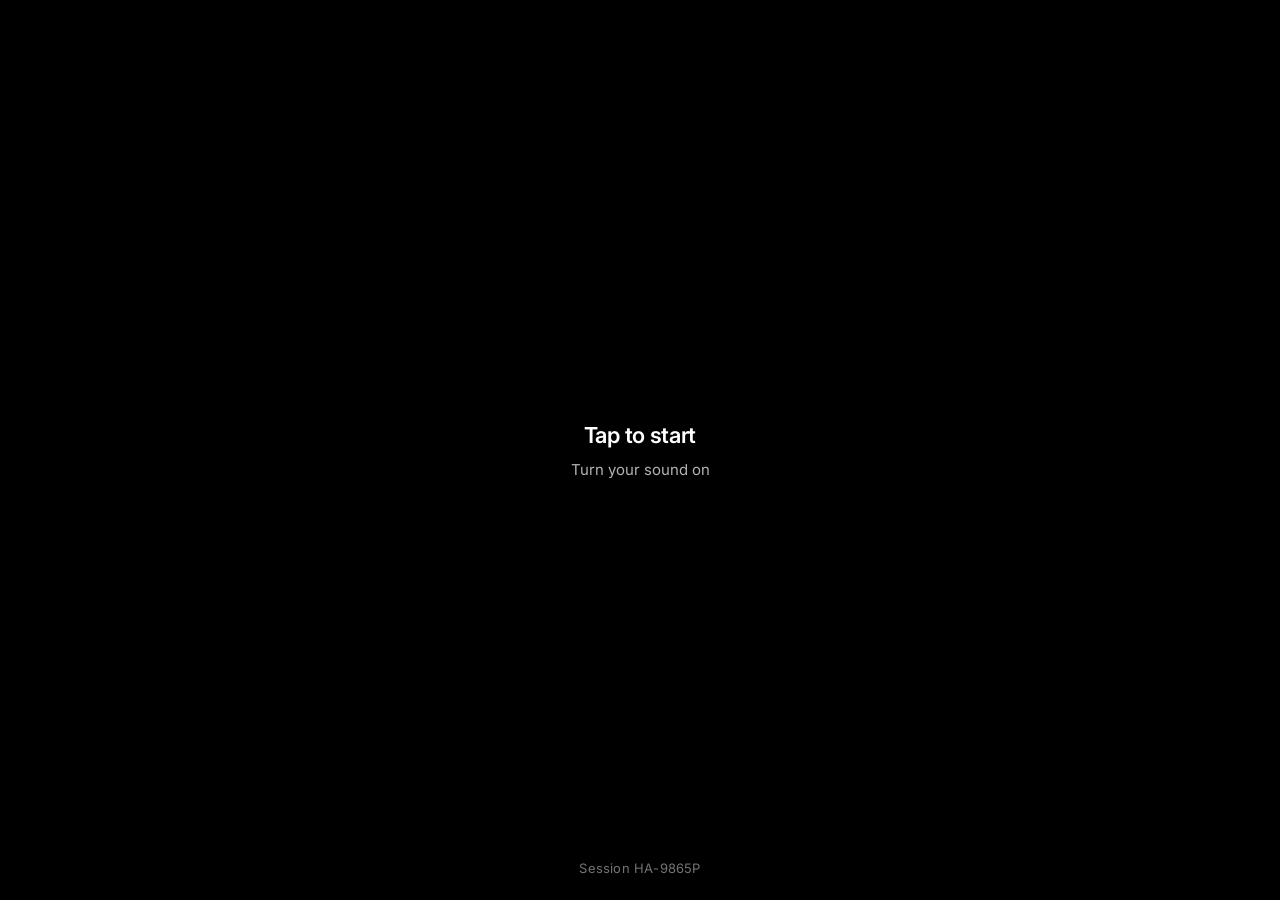
==== index.html @ 96059dc0 "Add Highlights share tap study prototype Co-Authored-By: Claude Opus 5.5 <noreply@anthropic.com>" ====
<!doctype html>
<html lang="en">
<head>
<meta charset="utf-8">
<meta name="viewport" content="width=device-width, initial-scale=1, maximum-scale=1, user-scalable=no, viewport-fit=cover">
<meta name="robots" content="noindex">
<title>Story</title>
<script src="config.js"></script>
<link rel="preconnect" href="https://fonts.googleapis.com">
<link rel="preconnect" href="https://fonts.gstatic.com" crossorigin>
<link href="https://fonts.googleapis.com/css2?family=Inter:wght@400;500;600;800&display=swap" rel="stylesheet">
<style>
:root{--sf:-apple-system,"SF Pro Text",BlinkMacSystemFont,Inter,"Helvetica Neue",Arial,sans-serif;--inter:Inter,-apple-system,BlinkMacSystemFont,"Helvetica Neue",Arial,sans-serif}
*{box-sizing:border-box;-webkit-tap-highlight-color:transparent}
html,body{margin:0;height:100%;background:#000;overflow:hidden;overscroll-behavior:none}
body{-webkit-user-select:none;user-select:none;-webkit-touch-callout:none;touch-action:manipulation}
img{display:block;-webkit-user-drag:none}
p{margin:0}

/* Device canvas: the Figma frame is 375 x 812; it is scaled to fit the screen */
#stage{position:fixed;left:0;right:0;bottom:0;top:var(--bar,56px);display:flex;align-items:center;justify-content:center}
#backBar{position:fixed;left:0;right:0;top:0;height:var(--bar,56px);display:flex;align-items:center;padding:0 max(12px,env(safe-area-inset-left));z-index:12}
#backBtn{display:inline-flex;align-items:center;gap:6px;height:36px;padding:0 14px 0 10px;border-radius:18px;border:1px solid rgba(255,255,255,.22);background:#2a2b30;color:#fff;font:600 14px/1 var(--inter);cursor:pointer;opacity:0;visibility:hidden;transform:translateX(-6px);transition:opacity .25s,transform .25s,visibility .25s}
#backBtn.show{opacity:1;visibility:visible;transform:none}
#backBtn svg{width:18px;height:18px}
#backBtn:focus-visible{outline:2px solid #fff;outline-offset:2px}
#device{position:relative;width:375px;height:812px;flex:none;overflow:hidden;transform-origin:center center;background:#0d1014}
.screen{position:absolute;inset:0;overflow:hidden}

/* ---------- Instagram story (Figma 19812:107191) ---------- */
#story{background:#0d1014}
.statusbar{position:absolute;left:0;top:0;width:375px;height:44px}
.story{position:absolute;left:0;top:48px;width:374px;height:665px;border-radius:10px;overflow:hidden;background:#000}
.story video{position:absolute;inset:0;width:100%;height:100%;object-fit:cover}
.progress{position:absolute;left:6px;top:8px;display:flex;gap:4px}
.progress i{display:block;height:2px;width:179px;border-radius:1px}
.progress .done{background:#fff}
.progress .track{background:rgba(255,255,255,.35)}
.progress .fill{position:absolute;left:183px;top:0;height:2px;width:0;border-radius:1px;background:#fff}
.topgrad{position:absolute;left:0;top:11px;width:375px;height:81px;background:linear-gradient(-0.09deg,rgba(0,0,0,0) 0.368%,rgba(0,0,0,.52) 12.394%,#000 99.644%);pointer-events:none}
.header{position:absolute;left:12px;top:17px;display:flex;gap:10px;align-items:center}
.header .avatar{width:34px;height:33px}
.header .col{display:flex;flex-direction:column;gap:2px;width:154px}
.header .row1{display:flex;gap:29px;align-items:center;font-family:var(--inter);font-size:14.5px;letter-spacing:-.145px;line-height:normal;white-space:nowrap}
.header .user{font-weight:600;color:#fff}
.header .time{font-weight:400;color:rgba(255,255,255,.7)}
.attr{position:relative;display:flex;gap:6px;align-items:center;width:100%;cursor:pointer}
.attr::before{content:"";position:absolute;left:-4px;right:-4px;top:-5px;bottom:-5px}
.attr > *{position:relative}
.attr .ic{width:14px;height:10.6px}
.attr .txt{font-family:var(--inter);font-weight:500;font-size:13px;letter-spacing:-.13px;line-height:16px;color:#fff;white-space:nowrap}
.attr .chev{width:8px;height:13px}
.sticker{position:absolute;left:24px;top:482px;width:328px;display:flex;gap:12px;align-items:center;padding:12px 14px 12px 12px;border-radius:16px;background:#fff;overflow:hidden}
.sticker .art{width:56px;height:56px;border-radius:10px;overflow:hidden;flex:none}
.sticker .art img{width:100%;height:100%;object-fit:cover}
.sticker .meta{display:flex;flex-direction:column;gap:2px;overflow:hidden;flex:none}
.sticker .lab{display:flex;gap:6px;align-items:center}
.sticker .type{width:180px;font-family:var(--sf);font-size:11.186px;line-height:13px;color:#6b6b70;white-space:nowrap}
.sticker .type b{color:#c6002b;font-weight:700}
.sticker .logo{width:46px;height:10.415px}
.sticker .logo img{width:47px;height:11px;margin-left:-.05px}
.sticker .title{width:234px;font-family:var(--sf);font-weight:600;font-size:14px;line-height:17px;color:#000;display:-webkit-box;-webkit-line-clamp:2;-webkit-box-orient:vertical;overflow:hidden;text-overflow:ellipsis}
.actions{position:absolute;left:0;top:720px;width:375px;height:70px;overflow:hidden}
.actions .act{position:absolute;top:0;width:60px;height:56px;cursor:default}
.actions .act img{position:absolute;top:4px;left:17px;width:26px;height:26px}
.actions .act span{position:absolute;top:36px;left:50%;transform:translateX(-50%);width:80px;text-align:center;font-family:var(--inter);font-size:12px;letter-spacing:-.12px;line-height:15px;color:#fff}
.homeind{position:absolute;left:120.5px;top:797px;width:134px;height:5px;border-radius:3px;background:#fff}

/* ---------- Link B: stories before and after (realistic Instagram) ---------- */
.story.alt{display:none}
.story.alt.on{display:block}
#storyMain.off{display:none}
.alt .bgfill{position:absolute;inset:0}
.alt .words{position:absolute;left:28px;right:28px;top:50%;transform:translateY(-50%);text-align:center;color:#fff;font-family:var(--inter);font-weight:800;font-size:30px;line-height:1.15;letter-spacing:-.6px;text-shadow:0 2px 12px rgba(0,0,0,.18)}
.alt .words small{display:block;font-weight:600;font-size:17px;letter-spacing:-.2px;margin-top:14px;opacity:.92}
.alt .words .emoji{display:block;font-size:56px;margin-bottom:12px}
.alt .bars{position:absolute;left:6px;top:8px;right:6px;display:flex;gap:4px}
.alt .bars i{position:relative;display:block;height:2px;flex:1;border-radius:1px;background:rgba(255,255,255,.35);overflow:hidden}
.alt .bars i b{position:absolute;left:0;top:0;bottom:0;width:0;background:#fff}
.alt .bars i.done b{width:100%}
.alt .ahead{position:absolute;left:12px;top:17px;display:flex;gap:10px;align-items:center;font-family:var(--inter);font-size:14.5px;letter-spacing:-.145px;white-space:nowrap}
.alt .ahead .av{width:32px;height:32px;border-radius:50%;display:flex;align-items:center;justify-content:center;color:#fff;font-weight:700;font-size:14px}
.alt .ahead .u{font-weight:600;color:#fff}
.alt .ahead .tm{color:rgba(255,255,255,.7);margin-left:19px}
.alt .topgrad{top:0;height:110px;background:linear-gradient(to bottom,rgba(0,0,0,.38),rgba(0,0,0,0))}
.replybar{position:absolute;left:0;top:720px;width:375px;height:70px;display:none;align-items:flex-start;gap:16px;padding:4px 14px 0}
.replybar .msg{flex:1;height:44px;border:1px solid rgba(255,255,255,.55);border-radius:22px;display:flex;align-items:center;padding:0 18px;color:rgba(255,255,255,.85);font:400 15px var(--inter)}
.replybar svg,.replybar img{width:26px;height:26px;margin-top:9px}
#story.friend .actions{display:none}
#story.friend .replybar{display:flex}

/* ---------- iHeart app: Land on iHeart Mobile (Figma 19812:107338) ---------- */
#app{background:#000;visibility:hidden}
#app video{position:absolute;inset:0;width:100%;height:100%;object-fit:cover}
.botgrad{position:absolute;left:0;top:550px;width:375px;height:262px;background:linear-gradient(180deg,rgba(0,0,0,0) 1.5%,rgba(0,0,0,.25) 12.352%,rgba(0,0,0,.45) 21.586%,rgba(0,0,0,.6) 35.553%,#000 60.167%);pointer-events:none}
.bottom{position:absolute;left:0;bottom:13px;width:375px;padding:16px;display:flex;flex-direction:column;gap:22px;align-items:flex-start}
.bottom .top{display:flex;justify-content:space-between;align-items:flex-end;width:100%}
.metadata{display:flex;flex-direction:column;gap:16px;width:295px;height:112px}
.mrow{display:flex;gap:8px;align-items:center;height:64px;align-self:flex-start}
.tile{width:48px;height:48px;border-radius:6px;overflow:hidden;background:#fff;box-shadow:0 1px 3px rgba(0,0,0,.15);flex:none}
.tile img{width:100%;height:100%;object-fit:cover}
.mcol{display:flex;flex-direction:column;gap:4px;width:231px}
.mname{display:flex;gap:8px;align-items:center}
.mname .show{font-family:var(--sf);font-weight:600;font-size:12px;line-height:16px;letter-spacing:-.35px;color:#fff;white-space:nowrap}
.mname .follow{width:89px;height:28px}
.mtitle{font-family:var(--sf);font-size:12px;line-height:16px;letter-spacing:-.35px;color:#fff;display:-webkit-box;-webkit-line-clamp:2;-webkit-box-orient:vertical;overflow:hidden}
.desc{font-family:var(--sf);font-size:12px;line-height:16px;letter-spacing:-.35px;color:#fff;width:100%;height:32px;overflow:hidden}
.desc .dim{color:rgba(255,255,255,.7)}
.desc b{color:rgba(255,255,255,.7);font-weight:700}
.side{display:flex;flex-direction:column;width:44px}
.side div{padding:10px;display:flex;align-items:center;justify-content:center}
.side img{width:24px;height:24px}
.aprog{position:relative;width:343px;height:3px;border-radius:1.5px;background:#fff}
.aprog i{position:absolute;left:0;top:0;height:3px;width:2%;border-radius:1.5px;background:#c6002b}
.fullep{width:343px;height:36px}
.fullep img{width:343px;height:36px}
.apphead{position:absolute;left:0;top:0;width:375px;height:88px}
.apphead img{width:375px;height:88px}
.apphead .back{position:absolute;left:10px;top:52px;width:36px;height:28px}
.apphead .title{position:absolute;left:120px;top:52px;width:135px;height:28px}
.homebar{position:absolute;left:calc(50% - .5px);transform:translateX(-50%);bottom:8px;width:136px;height:5px;border-radius:6px;background:#fff}

/* ---------- Start screen ---------- */
#start{position:fixed;inset:0;z-index:20;display:flex;flex-direction:column;align-items:center;justify-content:center;gap:12px;background:#000;color:#fff;font-family:var(--inter);text-align:center;padding:24px;cursor:pointer}
#start .big{font-size:22px;font-weight:600;letter-spacing:-.3px}
#start .small{font-size:15px;color:rgba(255,255,255,.7)}
#start .code{position:absolute;bottom:calc(24px + env(safe-area-inset-bottom));font-size:13px;color:rgba(255,255,255,.45);letter-spacing:.2px}

/* ---------- iHeart splash: Opening iHeartRadio (Figma 19692:104874) ---------- */
#splash{background:#c6002b;visibility:hidden;border-radius:0}
#splash .slogo{position:absolute;left:107.5px;top:387.89px;width:160px;height:36.226px}
#splash .slogo img{width:160.2px;height:36.226px;margin-left:-.18px}
#splash .homebar{left:119.5px;transform:none;bottom:auto;top:799px}

/* ---------- Instagram -> iHeart launch sequence ---------- */
.attr.pressed{opacity:.5}
#story.backgrounded{transition:transform .5s cubic-bezier(.32,.72,0,1),filter .5s;transform:scale(.92);filter:brightness(.55)}
#splash.launching{visibility:visible;animation:launch .5s cubic-bezier(.32,.72,0,1) both}
@keyframes launch{from{transform:scale(.06);border-radius:120px;opacity:.4}60%{opacity:1}to{transform:scale(1);border-radius:0;opacity:1}}
#splash.done{visibility:visible;animation:fadeOut .32s ease both}
@keyframes fadeOut{to{opacity:0}}
#app.entering{visibility:visible;animation:appIn .32s ease both}
@keyframes appIn{from{opacity:0}to{opacity:1}}
@media (prefers-reduced-motion:reduce){#story.backgrounded{transition:none}#splash.launching,#splash.done,#app.entering{animation-duration:.01s}}

/* ---------- Researcher panel: only with #debug in the URL ---------- */
#dbgToggle{display:none;position:fixed;right:8px;bottom:8px;z-index:31;font:600 12px var(--inter);background:#2c2c33;color:#fff;border:1px solid #555;border-radius:14px;padding:6px 10px;opacity:.85}
body.debug #dbgToggle{display:block}
#dbg{display:none;position:fixed;right:0;top:0;bottom:0;width:min(420px,100vw);z-index:30;background:rgba(18,18,22,.96);color:#e8e8ea;font:12px/1.4 ui-monospace,Menlo,monospace;flex-direction:column}
body.debug.dbgopen #dbg{display:flex}
@media (max-width:899px){#dbg{top:auto;height:50vh}}
#dbg header{padding:10px 12px;border-bottom:1px solid #333;display:flex;flex-wrap:wrap;gap:6px;align-items:center}
#dbg header b{font:600 13px/1.3 var(--inter);flex:1 0 100%}
#dbg button{font:500 12px var(--inter);background:#2c2c33;color:#fff;border:1px solid #444;border-radius:6px;padding:5px 9px;cursor:pointer}
#dbg .sum{padding:8px 12px;border-bottom:1px solid #333;white-space:pre-wrap}
#dbg ol{margin:0;padding:8px 12px 8px 36px;overflow:auto;flex:1}
#dbg li.hit{color:#7ee2a0}
#dbg .hide{position:absolute;top:8px;right:8px}
#dots{position:absolute;inset:0;pointer-events:none;z-index:15}
#dots span{position:absolute;width:14px;height:14px;margin:-7px 0 0 -7px;border-radius:50%;background:rgba(255,60,60,.55);border:2px solid #fff}
body:not(.debug) #dots{display:none}
</style>
</head>
<body>
<div id="start" role="button" aria-label="Tap to start">
  <div class="big">Tap to start</div>
  <div class="small">Turn your sound on</div>
  <div class="code">Session <span id="startCode"></span></div>
</div>

<div id="backBar"><button id="backBtn" type="button" aria-label="Back to Instagram"><svg viewBox="0 0 24 24" fill="none" stroke="currentColor" stroke-width="2.2" stroke-linecap="round" stroke-linejoin="round"><path d="M15 5l-7 7 7 7"/></svg>Back to Instagram</button></div>
<div id="stage">
<div id="device">

  <!-- Instagram story -->
  <section id="story" class="screen" data-el="story-empty">
    <img class="statusbar" src="assets/statusbar.svg" alt="" data-el="status-bar">
    <div class="story" id="storyMain" data-el="background-video">
      <video id="storyVideo" src="assets/story.mp4" playsinline webkit-playsinline loop preload="auto"></video>
      <div class="progress" data-el="progress-bar"><i class="done"></i><i class="track"></i><i class="fill" id="storyFill"></i></div>
      <div class="topgrad"></div>
      <div class="header">
        <img class="avatar" src="assets/avatar.svg" alt="" data-el="avatar">
        <div class="col">
          <div class="row1"><p class="user" data-el="username">HelloTester</p><p class="time" data-el="timestamp">2m</p></div>
          <div class="attr" id="attrLink" data-el="attribution-link">
            <img class="ic" src="assets/iheart-icon.svg" alt="" data-part="icon">
            <p class="txt" data-part="text">Play on iHeartRadio</p>
            <img class="chev" src="assets/chevron.svg" alt="" data-part="chevron">
          </div>
        </div>
      </div>
      <div class="sticker" data-el="sticker-card">
        <div class="art" data-part="show-art"><img src="assets/showart.jpg" alt=""></div>
        <div class="meta">
          <div class="lab"><p class="type" data-part="content-type"><b>HIGHLIGHTS</b> · 2 min 22 sec</p><div class="logo" data-part="iheart-logo"><img src="assets/iheart-logo.svg" alt=""></div></div>
          <p class="title" data-part="title">Busta Rhymes Gets His First Grammy Nominations in 20 Years</p>
        </div>
      </div>
    </div>
    <!-- Link B only: HelloTester's earlier story (1 of 2) -->
    <div class="story alt" id="storyPrev" data-el="prev-story">
      <div class="bgfill" style="background:linear-gradient(160deg,#f6a35b 0%,#ec6f66 45%,#b84a8c 100%)"></div>
      <div class="words"><span class="emoji">☕️</span>sunday reset<small>slow morning, good playlist</small></div>
      <div class="topgrad"></div>
      <div class="bars"><i><b id="prevFill"></b></i><i></i></div>
      <div class="ahead"><img src="assets/avatar.svg" alt="" style="width:34px;height:33px"><span class="u">HelloTester</span><span class="tm">1h</span></div>
    </div>
    <!-- Link B only: the next account's story -->
    <div class="story alt" id="storyNext" data-el="next-story">
      <div class="bgfill" style="background:linear-gradient(200deg,#5f6df6 0%,#7a49c9 50%,#2b1d5e 100%)"></div>
      <div class="words"><span class="emoji">🌧️</span>rainy day plans<small>movie marathon, who’s in?</small></div>
      <div class="topgrad"></div>
      <div class="bars"><i><b id="nextFill"></b></i></div>
      <div class="ahead"><span class="av" style="background:#2f9e7a">N</span><span class="u">nina.lee</span><span class="tm">4h</span></div>
    </div>
    <div class="replybar" data-el="reply-bar"><div class="msg" data-part="send-message">Send message</div>
      <svg data-part="like" viewBox="0 0 24 24" fill="none" stroke="#fff" stroke-width="1.9" stroke-linejoin="round"><path d="M12 20.5s-7.5-4.6-7.5-10.2A4.3 4.3 0 0 1 12 7.6a4.3 4.3 0 0 1 7.5 2.7c0 5.6-7.5 10.2-7.5 10.2z"/></svg>
      <img data-part="send" src="assets/send.svg" alt=""></div>
    <div class="actions" data-el="action-bar-empty">
      <div class="act" style="left:7px" data-el="action-activity"><img src="assets/activity.svg" alt=""><span>Activity</span></div>
      <div class="act" style="left:137px" data-el="action-highlight"><img src="assets/highlight.svg" alt=""><span>Highlight</span></div>
      <div class="act" style="left:193px" data-el="action-send"><img src="assets/send.svg" alt=""><span>Send</span></div>
      <div class="act" style="left:249px" data-el="action-mention"><img src="assets/mention.svg" alt=""><span>Mention</span></div>
      <div class="act" style="left:304px" data-el="action-more"><img src="assets/more.svg" alt=""><span>More</span></div>
    </div>
    <div class="homeind" data-el="home-indicator"></div>
  </section>

  <!-- iHeart splash screen -->
  <section id="splash" class="screen" data-el="splash">
    <img class="statusbar" src="assets/statusbar.svg" alt="">
    <div class="slogo"><img src="assets/kf-logo.svg" alt=""></div>
    <div class="homebar"></div>
  </section>

  <!-- iHeart app: full screen player -->
  <section id="app" class="screen" data-el="app-video">
    <video id="appVideo" src="assets/app.mp4" playsinline webkit-playsinline preload="metadata"></video>
    <div class="botgrad"></div>
    <div class="bottom">
      <div class="top">
        <div class="metadata">
          <div class="mrow">
            <div class="tile" data-el="app-show-art"><img src="assets/showart.jpg" alt=""></div>
            <div class="mcol">
              <div class="mname"><p class="show" data-el="app-show-name">The Breakfast Club</p><img class="follow" src="assets/follow.svg" alt="" data-el="app-follow"></div>
              <p class="mtitle" data-el="app-clip-title">Busta Rhymes gets His First Grammy Nominations in 20 Years</p>
            </div>
          </div>
          <p class="desc" data-el="app-description">Today • 2 min 22 sec <span class="dim">The hosts celebrate Jill Scott’s five Grammy nominations and praise her intima ... </span><b data-el="app-more">More</b></p>
        </div>
        <div class="side">
          <div data-el="app-like"><img src="assets/thumb.svg" alt=""></div>
          <div data-el="app-volume"><img src="assets/volume.svg" alt=""></div>
          <div data-el="app-pause"><img src="assets/pause.svg" alt=""></div>
          <div data-el="app-share"><img src="assets/share.svg" alt=""></div>
        </div>
      </div>
      <div class="aprog" data-el="app-progress"><i id="appFill"></i></div>
      <div class="fullep" data-el="app-full-episode"><img src="assets/full-episode.svg" alt=""></div>
    </div>
    <div class="topgrad" style="top:0"></div>
    <div class="apphead"><img src="assets/app-header.svg" alt=""><div class="back" data-el="app-back"></div><div class="title" data-el="app-header-title"></div></div>
    <div class="homebar" data-el="app-home-bar"></div>
  </section>

  <div id="dots"></div>
</div>
</div>

<button id="dbgToggle">Researcher view</button>
<aside id="dbg" aria-label="Researcher panel">
  <header><b>Researcher view · session <span id="dbgCode"></span></b>
    <button id="dlTaps">Download taps CSV</button><button id="dlSum">Download summary CSV</button><button id="restart">New session</button>
  </header>
  <div class="sum" id="dbgSum"></div>
  <ol id="dbgList"></ol>
</aside>

<script>
(() => {
  // ---------- Config ----------
  const SHEET_URL = (window.STUDY_CONFIG && window.STUDY_CONFIG.sheetUrl) || "";
  const CLIP_TOTAL_SEC = 142; // full highlight length (2 min 22 sec) for the app progress bar
  const LONG_PRESS_MS = 500;

  // ---------- Layout: scale the 375x812 frame to fit ----------
  const device = document.getElementById('device');
  let scale = 1;
  function fit(){
    const bar = parseFloat(getComputedStyle(document.documentElement).getPropertyValue('--bar')) || 56;
    const w = window.innerWidth, h = window.innerHeight - bar;
    scale = Math.min(w/375, h/812);
    device.style.transform = `scale(${scale})`;
  }
  addEventListener('resize', fit); fit();

  // ---------- Session ----------
  const MODE = (window.STUDY_MODE === 'B' || /(^|\/)b(\.html)?$/i.test(location.pathname) || /\bB\b/.test(location.hash)) ? 'B' : 'A';
  const debug = /debug/i.test(location.hash);
  if (debug) { document.body.classList.add('debug'); if (innerWidth >= 900) document.body.classList.add('dbgopen'); }
  document.getElementById('dbgToggle').addEventListener('click', () => document.body.classList.toggle('dbgopen'));
  const code = (MODE === 'B' ? 'HB-' : 'HA-') + Math.floor(1000 + Math.random()*9000) + String.fromCharCode(65 + Math.floor(Math.random()*26));
  const session = {
    code, startedAt: null, ua: navigator.userAgent,
    viewport: `${innerWidth}x${innerHeight}@${devicePixelRatio}`,
    taps: [], events: [], screen: 'start', appOpenedAt: null
  };
  document.getElementById('startCode').textContent = code;
  const t0 = () => session.startedAt ? Math.round(performance.now() - session.startedAt) : 0;

  const storyV = document.getElementById('storyVideo');
  const appV = document.getElementById('appVideo');
  let loops = 0, lastT = 0;

  function logEvent(type, extra={}){
    const e = {session: code, type, t_ms: t0(), screen: session.screen, ...extra};
    session.events.push(e); send([e]); render();
  }

  // ---------- Start ----------
  const start = document.getElementById('start');
  start.addEventListener('click', () => {
    storyV.play().catch(() => { storyV.muted = true; storyV.play().catch(()=>{}); logEvent('autoplay_muted'); });
    start.remove();
    session.startedAt = performance.now();
    session.screen = 'story';
    appV.preload = 'auto';
    // Unlock sound for the app video inside this tap, so it can start later without another tap
    { const p = appV.play(); appV.pause(); if (p) p.catch(() => {}); }
    logEvent('story_start', {viewport: session.viewport, user_agent: session.ua, debug: debug});
    if (MODE === 'B') storyV.loop = false;
  }, {once:true});

  // ---------- Story playback ----------
  const fill = document.getElementById('storyFill');
  storyV.addEventListener('timeupdate', () => {
    const t = storyV.currentTime;
    if (MODE === 'A' && t + 0.5 < lastT) { loops++; logEvent('story_loop', {loop: loops}); }
    lastT = t;
  });
  (function tick(){
    if (storyV.duration) fill.style.width = (179 * storyV.currentTime / storyV.duration) + 'px';
    if (appV.duration) document.getElementById('appFill').style.width = Math.max(2, 100 * appV.currentTime / CLIP_TOTAL_SEC) + '%';
    requestAnimationFrame(tick);
  })();

  // ---------- Open the app from the attribution link ----------
  const attr = document.getElementById('attrLink');
  const SPLASH_HOLD_MS = 1300;   // how long the iHeart splash stays on screen
  const backBtn = document.getElementById('backBtn');
  let hideTimer = null;
  backBtn.addEventListener('click', () => {
    if (session.screen !== 'app') return;
    clearTimeout(hideTimer);
    const storyEl = document.getElementById('story'), splash = document.getElementById('splash'), app = document.getElementById('app');
    appV.pause();
    app.classList.remove('entering'); app.style.visibility = '';
    splash.classList.remove('launching', 'done'); splash.style.visibility = '';
    storyEl.style.visibility = '';
    storyEl.classList.remove('backgrounded');
    backBtn.classList.remove('show');
    session.screen = 'story';
    current = 'main';
    storyV.play().catch(() => {});
    logEvent('back_to_instagram');
  });
  attr.addEventListener('click', () => {
    if (session.screen !== 'story') return;
    const storyEl = document.getElementById('story');
    const splash = document.getElementById('splash');
    const app = document.getElementById('app');
    session.screen = 'opening';
    logEvent('link_tapped');
    // Re-unlock inside this tap as a fallback
    { const p = appV.play(); appV.pause(); if (p) p.catch(() => {}); }

    // 1. Pressed state on the link
    attr.classList.add('pressed');
    setTimeout(() => {
      // 2. Instagram goes to the background, iHeart launches from the link
      attr.classList.remove('pressed');
      storyV.pause();
      const r = attr.getBoundingClientRect(), d = device.getBoundingClientRect();
      const ox = ((r.left + r.width/2) - d.left) / scale, oy = ((r.top + r.height/2) - d.top) / scale;
      splash.style.transformOrigin = `${ox}px ${oy}px`;
      storyEl.classList.add('backgrounded');
      splash.classList.add('launching');
      session.screen = 'splash';
      logEvent('splash_shown');

      // 3. Splash holds, then the full screen player fades in and starts playing
      setTimeout(() => {
        appV.currentTime = 0;
        appV.muted = false;
        appV.play().catch(() => { appV.muted = true; appV.play().catch(()=>{}); logEvent('app_autoplay_muted'); });
        app.classList.add('entering');
        splash.classList.remove('launching'); splash.classList.add('done');
        session.screen = 'app';
        session.appOpenedAt = t0();
        logEvent('app_opened');
        backBtn.classList.add('show');
        hideTimer = setTimeout(() => { storyEl.style.visibility = 'hidden'; splash.style.visibility = 'hidden'; }, 400);
      }, 500 + SPLASH_HOLD_MS);
    }, 140);
  });

  // ---------- Link B: realistic Instagram navigation ----------
  // Left third of a story goes back, anywhere else goes forward, press-and-hold pauses,
  // and a story moves on by itself when it ends. Link A keeps "nothing happens".
  const IMG_STORY_MS = 5000;
  const mainEl = document.getElementById('storyMain'), prevEl = document.getElementById('storyPrev'), nextEl = document.getElementById('storyNext');
  const altFill = {prev: document.getElementById('prevFill'), next: document.getElementById('nextFill')};
  let current = 'main', altStart = 0, altElapsed = 0, altPaused = false, altDone = false, holdTimer = null, held = false, suppressClick = false;
  const screenOf = w => w === 'main' ? 'story' : 'story-' + w;

  function show(which){
    current = which;
    mainEl.classList.toggle('off', which !== 'main');
    prevEl.classList.toggle('on', which === 'prev');
    nextEl.classList.toggle('on', which === 'next');
    document.getElementById('story').classList.toggle('friend', which === 'next');
    session.screen = screenOf(which);
    if (which === 'main') { storyV.currentTime = 0; storyV.play().catch(()=>{}); }
    else { storyV.pause(); altElapsed = 0; altStart = performance.now(); altPaused = false; altDone = false; }
  }
  function navigate(dir, how){
    const from = current;
    let to = from;
    if (from === 'main') to = dir === 'back' ? 'prev' : 'next';
    else if (from === 'prev') to = dir === 'back' ? 'prev' : 'main';
    else if (from === 'next') to = dir === 'back' ? 'main' : 'next';
    logEvent(how === 'auto' ? 'nav_auto' : (dir === 'back' ? 'nav_prev' : 'nav_next'));
    if (to === 'next' && from === 'next') return;          // last story: nothing further
    show(to);
  }
  (function altTick(){
    if (MODE === 'B' && session.startedAt && current !== 'main' && session.screen.startsWith('story')) {
      const el = altPaused ? altElapsed : altElapsed + (performance.now() - altStart);
      const f = Math.min(1, el / IMG_STORY_MS);
      altFill[current].style.width = (100 * f) + '%';
      if (f >= 1 && !altDone) { altDone = true; if (current === 'prev') navigate('forward', 'auto'); }
    }
    requestAnimationFrame(altTick);
  })();
  storyV.addEventListener('ended', () => { if (MODE === 'B' && current === 'main' && session.screen === 'story') navigate('forward', 'auto'); });

  if (MODE === 'B') {
    const storyScreen = document.getElementById('story');
    const inCard = t => t.closest('.story') && !t.closest('#attrLink');
    storyScreen.addEventListener('pointerdown', ev => {
      if (!session.screen.startsWith('story') || !inCard(ev.target)) return;
      held = false;
      holdTimer = setTimeout(() => {
        held = true;
        if (current === 'main') storyV.pause();
        else if (!altPaused) { altElapsed += performance.now() - altStart; altPaused = true; }
      }, 220);
    });
    const release = () => {
      clearTimeout(holdTimer);
      if (!held) return;
      held = false; suppressClick = true;
      if (current === 'main') storyV.play().catch(()=>{});
      else { altStart = performance.now(); altPaused = false; }
      logEvent('long_press_pause');
    };
    storyScreen.addEventListener('pointerup', release);
    storyScreen.addEventListener('pointercancel', release);
    storyScreen.addEventListener('click', ev => {
      if (suppressClick) { suppressClick = false; return; }
      if (!session.screen.startsWith('story') || !inCard(ev.target)) return;
      const r = device.getBoundingClientRect();
      const x = (ev.clientX - r.left) / scale;
      navigate(x < 125 ? 'back' : 'forward', 'tap');
    });
  }

  // ---------- Tap logging ----------
  const presses = new Map();
  function toDevice(ev){
    const r = device.getBoundingClientRect();
    return { x: +((ev.clientX - r.left)/scale).toFixed(1), y: +((ev.clientY - r.top)/scale).toFixed(1),
             inside: ev.clientX >= r.left && ev.clientX <= r.right && ev.clientY >= r.top && ev.clientY <= r.bottom };
  }
  function classify(ev, p){
    if (!p.inside) return {element: 'outside-phone-frame', part: ''};
    const target = document.elementFromPoint(ev.clientX, ev.clientY) || ev.target;
    const elNode = target.closest('[data-el]');
    const partNode = target.closest('[data-part]');
    let element = elNode ? elNode.dataset.el : 'unknown';
    let part = partNode && elNode && elNode.contains(partNode) ? partNode.dataset.part : '';
    if (element === 'prev-story' || element === 'next-story') part = p.x < 125 ? 'left-third' : 'right';
    if (element === 'background-video') {
      // Split the story into thirds: Instagram uses left/right edges to go back/forward
      part = p.x < 125 ? 'left-third' : (p.x > 250 ? 'right-third' : 'center');
    }
    return {element, part};
  }

  addEventListener('pointerdown', ev => {
    if (!session.startedAt || !session.screen.startsWith('story') || ev.target.closest('#dbg, #dbgToggle, #backBar')) return;
    const p = toDevice(ev);
    const c = classify(ev, p);
    const tap = {
      session: code, seq: session.taps.length + 1, screen: session.screen,
      element: c.element, part: c.part, x: p.x, y: p.y,
      t_ms: t0(), video_time: +(session.screen === 'app' ? appV.currentTime : storyV.currentTime).toFixed(2),
      story_loop: loops, pointer: ev.pointerType, press_ms: null, long_press: null
    };
    session.taps.push(tap);
    presses.set(ev.pointerId, {tap, at: performance.now()});
    addDot(p);
    render();
  }, true);

  function endPress(ev){
    const pr = presses.get(ev.pointerId); if (!pr) return;
    presses.delete(ev.pointerId);
    pr.tap.press_ms = Math.round(performance.now() - pr.at);
    pr.tap.long_press = pr.tap.press_ms >= LONG_PRESS_MS;
    send([pr.tap]); render();
  }
  addEventListener('pointerup', endPress, true);
  addEventListener('pointercancel', endPress, true);
  addEventListener('contextmenu', e => e.preventDefault());
  addEventListener('visibilitychange', () => { if (session.startedAt) logEvent(document.hidden ? 'page_hidden' : 'page_visible'); });

  // ---------- Summary ----------
  function summary(){
    const st = session.taps.filter(t => t.screen === 'story');
    const idx = st.findIndex(t => t.element === 'attribution-link');
    const fmt = t => t ? (t.element + (t.part ? ':' + t.part : '')) : '';
    return {
      session: code,
      first_tap: fmt(st[0]), second_tap: fmt(st[1]), third_tap: fmt(st[2]),
      found_attribution_link: idx >= 0,
      taps_before_link: idx >= 0 ? idx : st.length,
      time_to_link_ms: idx >= 0 ? st[idx].t_ms : '',
      story_loops_before_link: idx >= 0 ? st[idx].story_loop : loops,
      total_story_taps: st.length,
      total_app_taps: session.taps.filter(t => t.screen === 'app').length,
      taps_during_launch: session.taps.filter(t => t.screen === 'splash' || t.screen === 'opening').length,
      app_opened_at_ms: session.appOpenedAt ?? '',
      viewport: session.viewport
    };
  }

  // ---------- Sending (Google Sheet, added at publish time) ----------
  const queue = [];
  function send(rows){
    if (!SHEET_URL) return;
    queue.push(...rows);
    flush();
  }
  let flushing = false;
  async function flush(){
    if (flushing || !queue.length) return;
    flushing = true;
    const batch = queue.splice(0, queue.length);
    try {
      await fetch(SHEET_URL, {method:'POST', mode:'no-cors', headers:{'Content-Type':'text/plain'},
        body: JSON.stringify({rows: batch, summary: summary()})});
    } catch(e) { queue.unshift(...batch); setTimeout(()=>{flushing=false;flush();}, 3000); return; }
    flushing = false; if (queue.length) flush();
  }
  addEventListener('pagehide', () => {
    if (!SHEET_URL) return;
    navigator.sendBeacon && navigator.sendBeacon(SHEET_URL, JSON.stringify({rows: queue.splice(0), summary: summary()}));
  });

  // ---------- Researcher panel ----------
  const dots = document.getElementById('dots');
  function addDot(p){ if (!debug || !p.inside) return; const s = document.createElement('span'); s.style.left = p.x+'px'; s.style.top = p.y+'px'; dots.appendChild(s); }
  document.getElementById('dbgCode').textContent = code;
  function render(){
    if (!debug) return;
    const s = summary();
    document.getElementById('dbgSum').textContent =
      `First: ${s.first_tap || '—'}\nSecond: ${s.second_tap || '—'}\nThird: ${s.third_tap || '—'}\n` +
      `Found link: ${s.found_attribution_link ? 'yes, after ' + s.taps_before_link + ' other taps, ' + (s.time_to_link_ms/1000).toFixed(1) + ' s' : 'not yet'}\n` +
      `Story loops: ${loops} · Story taps: ${s.total_story_taps} · App taps: ${s.total_app_taps}`;
    document.getElementById('dbgList').innerHTML = session.taps.map(t =>
      `<li class="${t.element==='attribution-link'?'hit':''}">${t.screen} · ${t.element}${t.part?':'+t.part:''} · (${t.x}, ${t.y}) · ${(t.t_ms/1000).toFixed(1)}s${t.long_press?' · long press':''}</li>`).join('');
  }
  function csv(rows){
    if (!rows.length) return '';
    const cols = Object.keys(rows[0]);
    const esc = v => { v = v === null || v === undefined ? '' : String(v); return /[",\n]/.test(v) ? '"' + v.replace(/"/g,'""') + '"' : v; };
    return [cols.join(','), ...rows.map(r => cols.map(c => esc(r[c])).join(','))].join('\n');
  }
  function download(name, text){
    const a = document.createElement('a');
    a.href = URL.createObjectURL(new Blob([text], {type:'text/csv'}));
    a.download = name; document.body.appendChild(a); a.click(); a.remove();
  }
  document.getElementById('dlTaps').onclick = () => download(`${code}-taps.csv`, csv(session.taps));
  document.getElementById('dlSum').onclick = () => download(`${code}-summary.csv`, csv([summary()]));
  document.getElementById('restart').onclick = () => location.reload();
  render();
})();
</script>
</body>
</html>
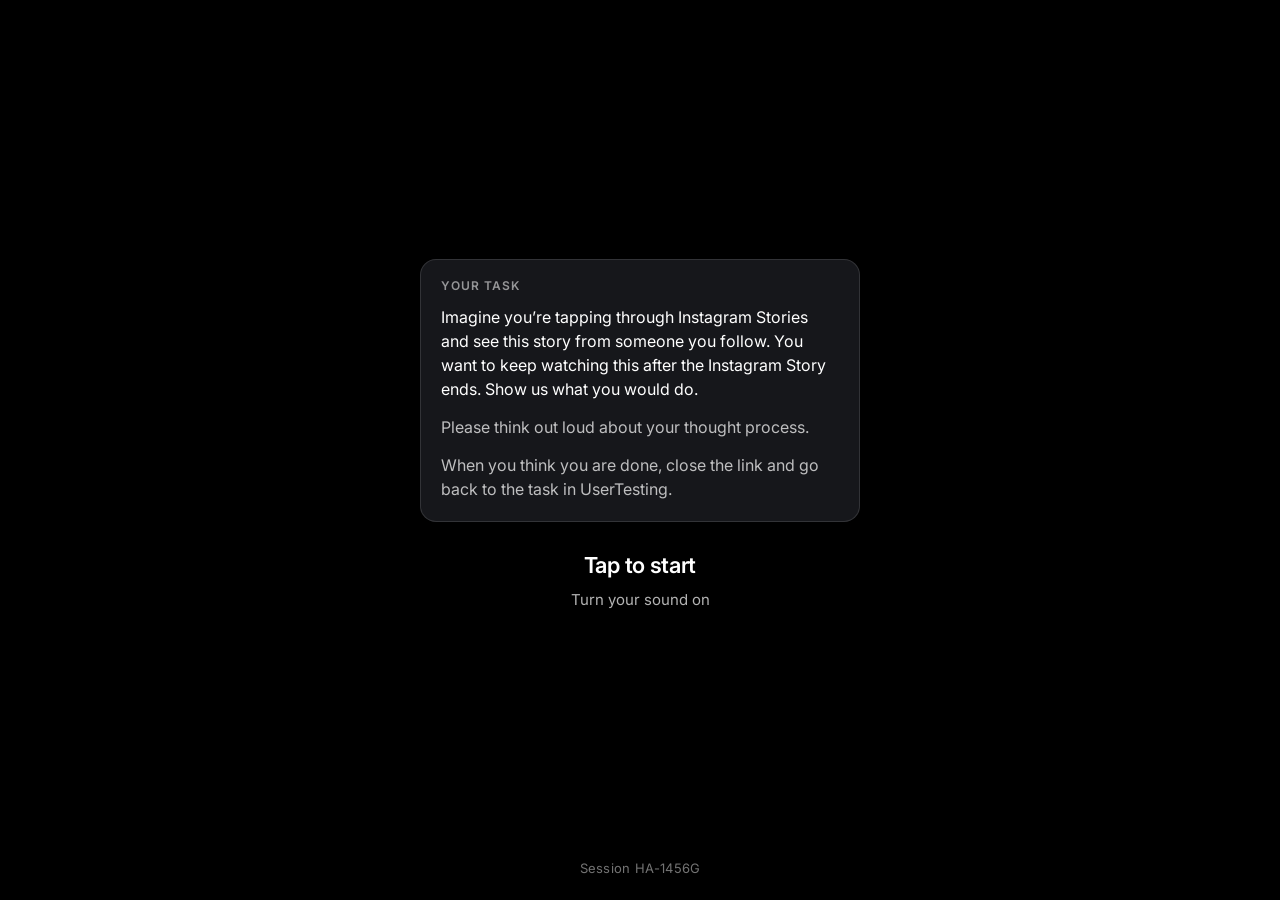
==== commit 90b7842d: "Show the task prompt next to the prototype (Link A and B) Task panel left of the phone on wide scree" ====
--- a/index.html
+++ b/index.html
@@ -18,12 +18,27 @@
 p{margin:0}
 
 /* Device canvas: the Figma frame is 375 x 812; it is scaled to fit the screen */
-#stage{position:fixed;left:0;right:0;bottom:0;top:var(--bar,56px);display:flex;align-items:center;justify-content:center}
-#backBar{position:fixed;left:0;right:0;top:0;height:var(--bar,56px);display:flex;align-items:center;padding:0 max(12px,env(safe-area-inset-left));z-index:12}
+#stage{position:fixed;left:var(--task,0px);right:0;bottom:0;top:var(--bar,56px);display:flex;align-items:center;justify-content:center}
+#backBar{position:fixed;left:var(--task,0px);right:0;top:0;height:var(--bar,56px);display:flex;align-items:center;padding:0 max(12px,env(safe-area-inset-left));z-index:12}
 #backBtn{display:inline-flex;align-items:center;gap:6px;height:36px;padding:0 14px 0 10px;border-radius:18px;border:1px solid rgba(255,255,255,.22);background:#2a2b30;color:#fff;font:600 14px/1 var(--inter);cursor:pointer;opacity:0;visibility:hidden;transform:translateX(-6px);transition:opacity .25s,transform .25s,visibility .25s}
 #backBtn.show{opacity:1;visibility:visible;transform:none}
 #backBtn svg{width:18px;height:18px}
 #backBtn:focus-visible{outline:2px solid #fff;outline-offset:2px}
+
+/* ---------- Task prompt: left of the phone on wide screens, on the start screen + a Task button on phones ---------- */
+body.taskside{--task:340px}
+#task{display:none;position:fixed;left:0;top:0;bottom:0;width:var(--task);padding:40px 32px;background:#16171b;border-right:1px solid rgba(255,255,255,.1);color:#fff;font-family:var(--inter);overflow:auto;z-index:11;flex-direction:column;justify-content:center}
+body.taskside #task{display:flex}
+.tasklab{font-size:12px;font-weight:600;letter-spacing:.08em;text-transform:uppercase;color:rgba(255,255,255,.55);margin-bottom:12px}
+.tasktext p{font-size:17px;line-height:1.5;margin:0 0 14px;color:#fff}
+.tasktext p.dim{font-size:15px;color:rgba(255,255,255,.72)}
+#taskBtn{display:none;margin-left:auto;align-items:center;gap:6px;height:32px;padding:0 13px;border-radius:16px;border:1px solid rgba(255,255,255,.22);background:#2a2b30;color:#fff;font:600 13px/1 var(--inter);cursor:pointer}
+body.started:not(.taskside) #taskBtn{display:inline-flex}
+#taskSheet{display:none;position:fixed;inset:0;z-index:25;background:rgba(0,0,0,.72);align-items:flex-end;justify-content:center;padding:16px 16px calc(16px + env(safe-area-inset-bottom))}
+#taskSheet.open{display:flex}
+#taskSheet .card{background:#1d1e23;border-radius:18px;padding:22px 20px 18px;max-width:440px;width:100%;font-family:var(--inter)}
+#taskSheet .tasktext p{font-size:16px}
+#taskClose{width:100%;height:44px;border-radius:12px;border:0;background:#fff;color:#000;font:600 15px var(--inter);cursor:pointer;margin-top:4px}
 #device{position:relative;width:375px;height:812px;flex:none;overflow:hidden;transform-origin:center center;background:#0d1014}
 .screen{position:absolute;inset:0;overflow:hidden}
 
@@ -121,7 +136,9 @@
 .homebar{position:absolute;left:calc(50% - .5px);transform:translateX(-50%);bottom:8px;width:136px;height:5px;border-radius:6px;background:#fff}
 
 /* ---------- Start screen ---------- */
-#start{position:fixed;inset:0;z-index:20;display:flex;flex-direction:column;align-items:center;justify-content:center;gap:12px;background:#000;color:#fff;font-family:var(--inter);text-align:center;padding:24px;cursor:pointer}
+#start{position:fixed;inset:0;z-index:20;display:flex;flex-direction:column;align-items:center;justify-content:center;gap:12px;background:#000;color:#fff;font-family:var(--inter);text-align:center;padding:24px 24px 56px;cursor:pointer;overflow:auto}
+#start .starttask{max-width:440px;text-align:left;background:#16171b;border:1px solid rgba(255,255,255,.12);border-radius:16px;padding:18px 20px 6px;margin-bottom:18px}
+#start .starttask .tasktext p{font-size:16px}
 #start .big{font-size:22px;font-weight:600;letter-spacing:-.3px}
 #start .small{font-size:15px;color:rgba(255,255,255,.7)}
 #start .code{position:absolute;bottom:calc(24px + env(safe-area-inset-bottom));font-size:13px;color:rgba(255,255,255,.45);letter-spacing:.2px}
@@ -163,12 +180,15 @@
 </head>
 <body>
 <div id="start" role="button" aria-label="Tap to start">
+  <div class="starttask"><div class="tasklab">Your task</div><div class="tasktext" data-task></div></div>
   <div class="big">Tap to start</div>
   <div class="small">Turn your sound on</div>
   <div class="code">Session <span id="startCode"></span></div>
 </div>
 
-<div id="backBar"><button id="backBtn" type="button" aria-label="Back to Instagram"><svg viewBox="0 0 24 24" fill="none" stroke="currentColor" stroke-width="2.2" stroke-linecap="round" stroke-linejoin="round"><path d="M15 5l-7 7 7 7"/></svg>Back to Instagram</button></div>
+<div id="backBar"><button id="backBtn" type="button" aria-label="Back to Instagram"><svg viewBox="0 0 24 24" fill="none" stroke="currentColor" stroke-width="2.2" stroke-linecap="round" stroke-linejoin="round"><path d="M15 5l-7 7 7 7"/></svg>Back to Instagram</button><button id="taskBtn" type="button" aria-haspopup="dialog">Task</button></div>
+<aside id="task" aria-label="Your task"><div class="tasklab">Your task</div><div class="tasktext" data-task></div></aside>
+<div id="taskSheet" role="dialog" aria-modal="true" aria-label="Your task"><div class="card"><div class="tasklab">Your task</div><div class="tasktext" data-task></div><button id="taskClose" type="button">Back to the story</button></div></div>
 <div id="stage">
 <div id="device">
 
@@ -288,9 +308,18 @@
   // ---------- Layout: scale the 375x812 frame to fit ----------
   const device = document.getElementById('device');
   let scale = 1;
+  // ---------- Task prompt (same text on the side panel, start screen and the phone Task sheet) ----------
+  const TASK_HTML = '<p>Imagine you’re tapping through Instagram Stories and see this story from someone you follow. You want to keep watching this after the Instagram Story ends. Show us what you would do.</p>' +
+    '<p class="dim">Please think out loud about your thought process.</p>' +
+    '<p class="dim">When you think you are done, close the link and go back to the task in UserTesting.</p>';
+  document.querySelectorAll('[data-task]').forEach(el => el.innerHTML = TASK_HTML);
+  const SIDE_MIN_W = 760; // wide enough for the task panel next to the phone
+
   function fit(){
+    document.body.classList.toggle('taskside', window.innerWidth >= SIDE_MIN_W);
     const bar = parseFloat(getComputedStyle(document.documentElement).getPropertyValue('--bar')) || 56;
-    const w = window.innerWidth, h = window.innerHeight - bar;
+    const task = document.body.classList.contains('taskside') ? (parseFloat(getComputedStyle(document.body).getPropertyValue('--task')) || 0) : 0;
+    const w = window.innerWidth - task, h = window.innerHeight - bar;
     scale = Math.min(w/375, h/812);
     device.style.transform = `scale(${scale})`;
   }
@@ -324,6 +353,7 @@
   start.addEventListener('click', () => {
     storyV.play().catch(() => { storyV.muted = true; storyV.play().catch(()=>{}); logEvent('autoplay_muted'); });
     start.remove();
+    document.body.classList.add('started');
     session.startedAt = performance.now();
     session.screen = 'story';
     appV.preload = 'auto';
@@ -332,6 +362,11 @@
     logEvent('story_start', {viewport: session.viewport, user_agent: session.ua, debug: debug});
     if (MODE === 'B') storyV.loop = false;
   }, {once:true});
+
+  // Phone-size screens: the Task button reopens the task as a sheet
+  const taskSheet = document.getElementById('taskSheet');
+  document.getElementById('taskBtn').addEventListener('click', () => { taskSheet.classList.add('open'); logEvent('task_opened'); });
+  document.getElementById('taskClose').addEventListener('click', () => taskSheet.classList.remove('open'));
 
   // ---------- Story playback ----------
   const fill = document.getElementById('storyFill');
@@ -500,7 +535,7 @@
   }
 
   addEventListener('pointerdown', ev => {
-    if (!session.startedAt || !session.screen.startsWith('story') || ev.target.closest('#dbg, #dbgToggle, #backBar')) return;
+    if (!session.startedAt || !session.screen.startsWith('story') || ev.target.closest('#dbg, #dbgToggle, #backBar, #task, #taskSheet')) return;
     const p = toDevice(ev);
     const c = classify(ev, p);
     const tap = {
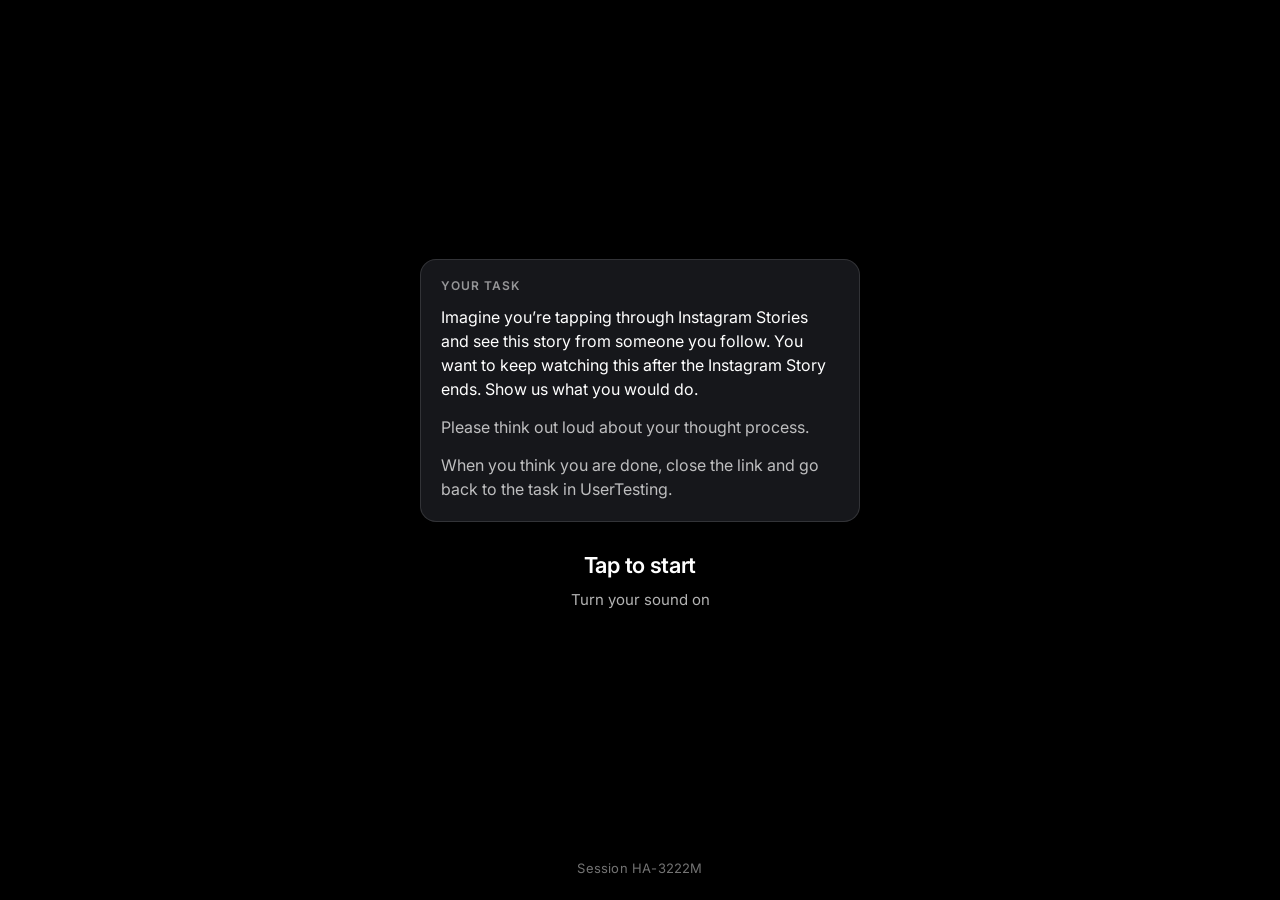
==== commit e371f8d0: "Place the task card right next to the phone Card and phone are centered together with a 40 px gap in" ====
--- a/index.html
+++ b/index.html
@@ -18,16 +18,15 @@
 p{margin:0}
 
 /* Device canvas: the Figma frame is 375 x 812; it is scaled to fit the screen */
-#stage{position:fixed;left:var(--task,0px);right:0;bottom:0;top:var(--bar,56px);display:flex;align-items:center;justify-content:center}
-#backBar{position:fixed;left:var(--task,0px);right:0;top:0;height:var(--bar,56px);display:flex;align-items:center;padding:0 max(12px,env(safe-area-inset-left));z-index:12}
+#stage{position:fixed;left:0;right:0;bottom:0;top:var(--bar,56px);display:flex;align-items:center;justify-content:center}
+#backBar{position:fixed;left:0;right:0;top:0;height:var(--bar,56px);display:flex;align-items:center;padding:0 max(12px,env(safe-area-inset-left));z-index:12}
 #backBtn{display:inline-flex;align-items:center;gap:6px;height:36px;padding:0 14px 0 10px;border-radius:18px;border:1px solid rgba(255,255,255,.22);background:#2a2b30;color:#fff;font:600 14px/1 var(--inter);cursor:pointer;opacity:0;visibility:hidden;transform:translateX(-6px);transition:opacity .25s,transform .25s,visibility .25s}
 #backBtn.show{opacity:1;visibility:visible;transform:none}
 #backBtn svg{width:18px;height:18px}
 #backBtn:focus-visible{outline:2px solid #fff;outline-offset:2px}
 
-/* ---------- Task prompt: left of the phone on wide screens, on the start screen + a Task button on phones ---------- */
-body.taskside{--task:340px}
-#task{display:none;position:fixed;left:0;top:0;bottom:0;width:var(--task);padding:40px 32px;background:#16171b;border-right:1px solid rgba(255,255,255,.1);color:#fff;font-family:var(--inter);overflow:auto;z-index:11;flex-direction:column;justify-content:center}
+/* ---------- Task prompt: a card just left of the phone on wide screens (placed by fit()), on the start screen + a Task button on phones ---------- */
+#task{display:none;position:fixed;width:320px;max-height:calc(100vh - 96px);transform:translateY(-50%);padding:24px 26px 12px;background:#16171b;border:1px solid rgba(255,255,255,.12);border-radius:18px;color:#fff;font-family:var(--inter);overflow:auto;z-index:11;flex-direction:column}
 body.taskside #task{display:flex}
 .tasklab{font-size:12px;font-weight:600;letter-spacing:.08em;text-transform:uppercase;color:rgba(255,255,255,.55);margin-bottom:12px}
 .tasktext p{font-size:17px;line-height:1.5;margin:0 0 14px;color:#fff}
@@ -313,15 +312,25 @@
     '<p class="dim">Please think out loud about your thought process.</p>' +
     '<p class="dim">When you think you are done, close the link and go back to the task in UserTesting.</p>';
   document.querySelectorAll('[data-task]').forEach(el => el.innerHTML = TASK_HTML);
-  const SIDE_MIN_W = 760; // wide enough for the task panel next to the phone
+  const SIDE_MIN_W = 760;          // wide enough for the task card next to the phone
+  const TASK_W = 320, TASK_GAP = 40; // task card width and its gap to the phone
+  const taskCard = document.getElementById('task');
 
   function fit(){
-    document.body.classList.toggle('taskside', window.innerWidth >= SIDE_MIN_W);
+    const side = window.innerWidth >= SIDE_MIN_W;
+    document.body.classList.toggle('taskside', side);
     const bar = parseFloat(getComputedStyle(document.documentElement).getPropertyValue('--bar')) || 56;
-    const task = document.body.classList.contains('taskside') ? (parseFloat(getComputedStyle(document.body).getPropertyValue('--task')) || 0) : 0;
-    const w = window.innerWidth - task, h = window.innerHeight - bar;
+    const W = window.innerWidth, h = window.innerHeight - bar;
+    const w = side ? W - TASK_W - TASK_GAP - 48 : W;
     scale = Math.min(w/375, h/812);
-    device.style.transform = `scale(${scale})`;
+    if (side) {
+      // Center the task card + phone as one group; the card sits TASK_GAP px left of the phone
+      const phoneW = 375 * scale, groupLeft = (W - (TASK_W + TASK_GAP + phoneW)) / 2;
+      const shift = groupLeft + TASK_W + TASK_GAP + phoneW / 2 - W / 2;
+      device.style.transform = `translateX(${shift}px) scale(${scale})`;
+      taskCard.style.left = groupLeft + 'px';
+      taskCard.style.top = (bar + h / 2) + 'px';
+    } else device.style.transform = `scale(${scale})`;
   }
   addEventListener('resize', fit); fit();
 
